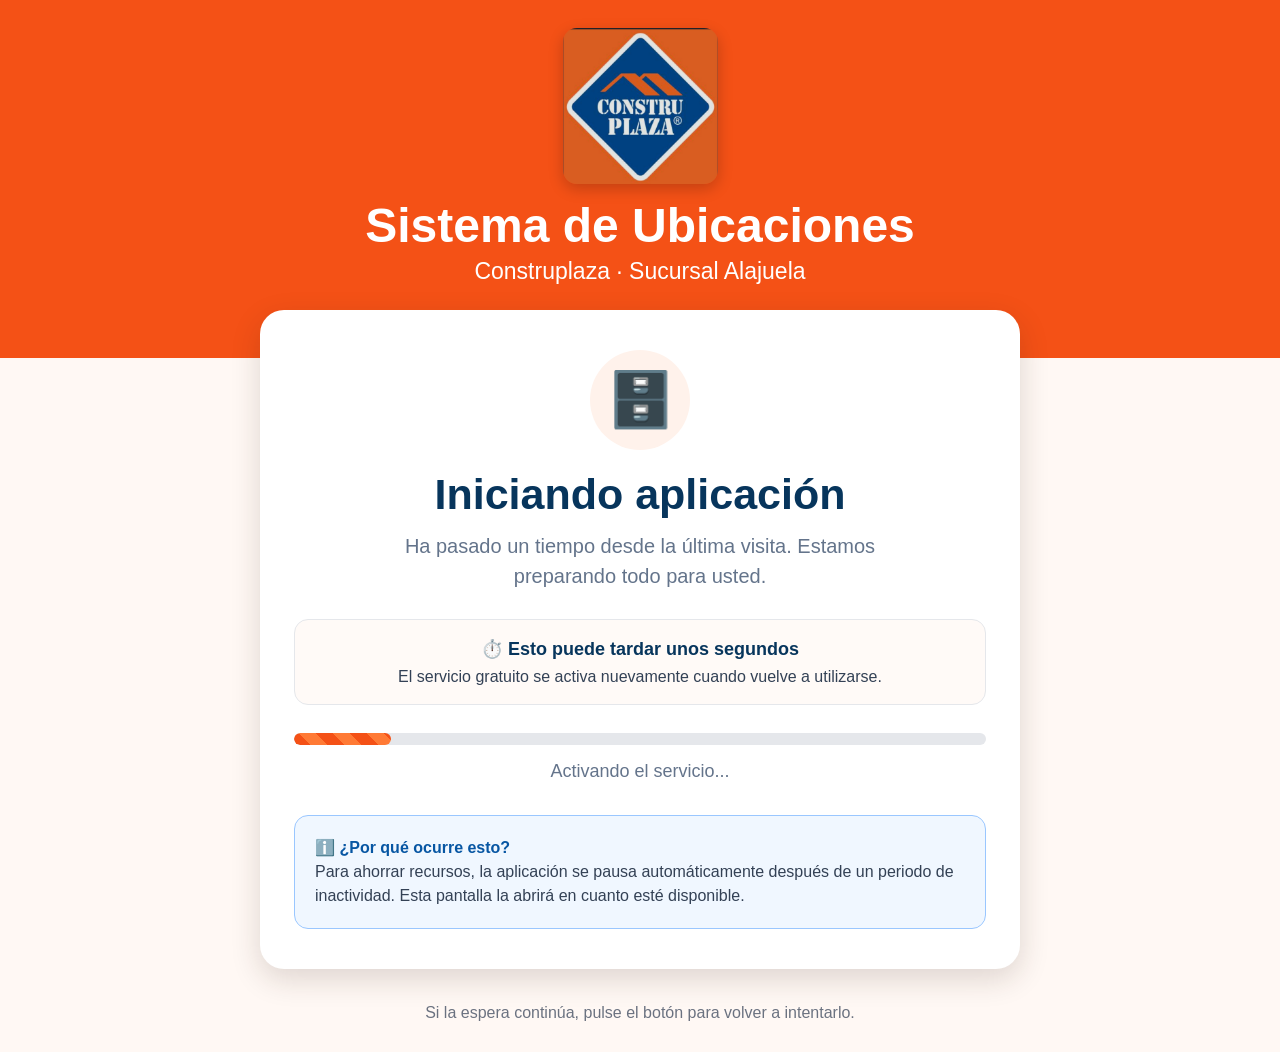
==== pantalla_inicio/index.html @ 533292c3 "agregar pantalla personalizada de inicio" ====
<!DOCTYPE html>
<html lang="es">
<head>
    <meta charset="UTF-8">

    <meta
        name="viewport"
        content="width=device-width, initial-scale=1.0"
    >

    <title>Iniciando Sistema de Ubicaciones</title>

    <style>
        * {
            box-sizing: border-box;
        }

        body {
            margin: 0;
            min-height: 100vh;
            font-family: Arial, Helvetica, sans-serif;
            color: #07355c;
            background:
                linear-gradient(
                    180deg,
                    #f45116 0,
                    #f45116 34%,
                    #fff8f4 34%,
                    #fff8f4 100%
                );
        }

        .encabezado {
            padding: 28px 20px 55px;
            text-align: center;
            color: white;
        }

        .logo {
            display: block;
            width: 155px;
            max-width: 42vw;
            margin: 0 auto 14px;
            border-radius: 14px;
            box-shadow: 0 5px 15px rgba(0, 0, 0, 0.20);
        }

        .encabezado h1 {
            margin: 8px 0 5px;
            font-size: clamp(29px, 5vw, 48px);
        }

        .encabezado p {
            margin: 0;
            font-size: clamp(17px, 3vw, 23px);
        }

        .contenido {
            width: min(760px, calc(100% - 30px));
            margin: -30px auto 35px;
            padding: 40px 34px;
            text-align: center;
            background: white;
            border-radius: 24px;
            box-shadow: 0 10px 30px rgba(50, 30, 20, 0.16);
        }

        .icono {
            display: grid;
            width: 100px;
            height: 100px;
            margin: 0 auto 20px;
            place-items: center;
            font-size: 54px;
            background: #fff2eb;
            border-radius: 50%;
        }

        .contenido h2 {
            margin: 0 0 12px;
            font-size: clamp(29px, 5vw, 43px);
        }

        .mensaje {
            margin: 0 auto 28px;
            max-width: 570px;
            color: #64748b;
            font-size: 20px;
            line-height: 1.5;
        }

        .aviso {
            margin-bottom: 28px;
            padding: 18px;
            color: #334155;
            background: #fffaf7;
            border: 1px solid #e5e7eb;
            border-radius: 14px;
        }

        .aviso strong {
            display: block;
            margin-bottom: 8px;
            color: #07355c;
            font-size: 18px;
        }

        .barra {
            height: 12px;
            overflow: hidden;
            background: #e5e7eb;
            border-radius: 999px;
        }

        .progreso {
            width: 8%;
            height: 100%;
            background:
                repeating-linear-gradient(
                    45deg,
                    #f45116,
                    #f45116 12px,
                    #ff7a35 12px,
                    #ff7a35 24px
                );
            border-radius: inherit;
            transition: width 0.7s ease;
            animation: moverFondo 1s linear infinite;
        }

        @keyframes moverFondo {
            from {
                background-position: 0 0;
            }

            to {
                background-position: 34px 0;
            }
        }

        .estado {
            min-height: 30px;
            margin: 16px 0 24px;
            color: #64748b;
            font-size: 18px;
        }

        .informacion {
            padding: 20px;
            text-align: left;
            color: #334155;
            background: #f0f7ff;
            border: 1px solid #9ac7ff;
            border-radius: 14px;
            line-height: 1.5;
        }

        .informacion strong {
            color: #0756a3;
        }

        .boton {
            display: none;
            width: 100%;
            margin-top: 22px;
            padding: 15px 20px;
            border: 0;
            border-radius: 12px;
            color: white;
            background: #f45116;
            font-size: 18px;
            font-weight: bold;
            cursor: pointer;
        }

        .boton:hover {
            background: #d8400c;
        }

        .pie {
            padding: 0 20px 30px;
            text-align: center;
            color: #6b7280;
        }

        @media (max-width: 600px) {
            body {
                background:
                    linear-gradient(
                        180deg,
                        #f45116 0,
                        #f45116 29%,
                        #fff8f4 29%,
                        #fff8f4 100%
                    );
            }

            .encabezado {
                padding-top: 20px;
                padding-bottom: 45px;
            }

            .logo {
                width: 125px;
            }

            .contenido {
                padding: 30px 20px;
                border-radius: 20px;
            }

            .icono {
                width: 82px;
                height: 82px;
                font-size: 44px;
            }

            .mensaje {
                font-size: 17px;
            }
        }
    </style>
</head>

<body>

<header class="encabezado">
    <img
        src="logo_construplaza.jpg"
        class="logo"
        alt="Logo Construplaza"
    >

    <h1>Sistema de Ubicaciones</h1>
    <p>Construplaza · Sucursal Alajuela</p>
</header>

<main class="contenido">

    <div class="icono">🗄️</div>

    <h2>Iniciando aplicación</h2>

    <p class="mensaje">
        Ha pasado un tiempo desde la última visita.
        Estamos preparando todo para usted.
    </p>

    <div class="aviso">
        <strong>⏱️ Esto puede tardar unos segundos</strong>
        El servicio gratuito se activa nuevamente cuando vuelve a utilizarse.
    </div>

    <div class="barra">
        <div
            id="progreso"
            class="progreso"
        ></div>
    </div>

    <p
        id="estado"
        class="estado"
    >
        Conectando con el servidor...
    </p>

    <div class="informacion">
        <strong>ℹ️ ¿Por qué ocurre esto?</strong><br>
        Para ahorrar recursos, la aplicación se pausa automáticamente
        después de un periodo de inactividad. Esta pantalla la abrirá
        en cuanto esté disponible.
    </div>

    <button
        id="boton"
        class="boton"
        type="button"
        onclick="abrirAplicacion()"
    >
        Intentar abrir nuevamente
    </button>

</main>

<footer class="pie">
    Si la espera continúa, pulse el botón para volver a intentarlo.
</footer>

<script>
    const URL_APLICACION =
        "https://appubicacionesalajuela.onrender.com";

    const URL_ESTADO = URL_APLICACION + "/estado";

    const textoEstado = document.getElementById("estado");
    const barraProgreso = document.getElementById("progreso");
    const boton = document.getElementById("boton");

    let porcentaje = 8;
    let intentos = 0;
    let aplicacionLista = false;

    function abrirAplicacion() {
        window.location.href = URL_APLICACION;
    }

    function actualizarBarra() {
        if (aplicacionLista) {
            porcentaje = 100;
        } else if (porcentaje < 90) {
            porcentaje += Math.floor(Math.random() * 8) + 2;
            porcentaje = Math.min(porcentaje, 90);
        }

        barraProgreso.style.width = porcentaje + "%";
    }

    async function comprobarEstado() {
        intentos++;

        try {
            const respuesta = await fetch(
                URL_ESTADO + "?t=" + Date.now(),
                {
                    method: "GET",
                    cache: "no-store"
                }
            );

            if (!respuesta.ok) {
                throw new Error("Servidor aún no disponible");
            }

            const datos = await respuesta.json();

            if (datos.estado === "listo") {
                aplicacionLista = true;
                actualizarBarra();

                textoEstado.textContent =
                    "Aplicación lista. Abriendo el sistema...";

                setTimeout(abrirAplicacion, 900);
                return;
            }
        } catch (error) {
            if (intentos < 4) {
                textoEstado.textContent =
                    "Activando el servicio...";
            } else if (intentos < 10) {
                textoEstado.textContent =
                    "Preparando la base de datos...";
            } else {
                textoEstado.textContent =
                    "El inicio está tardando un poco más de lo habitual.";
            }
        }

        actualizarBarra();

        if (intentos >= 18) {
            boton.style.display = "block";
        }

        setTimeout(comprobarEstado, 4000);
    }

    actualizarBarra();
    comprobarEstado();

    setInterval(actualizarBarra, 1500);
</script>

</body>
</html>
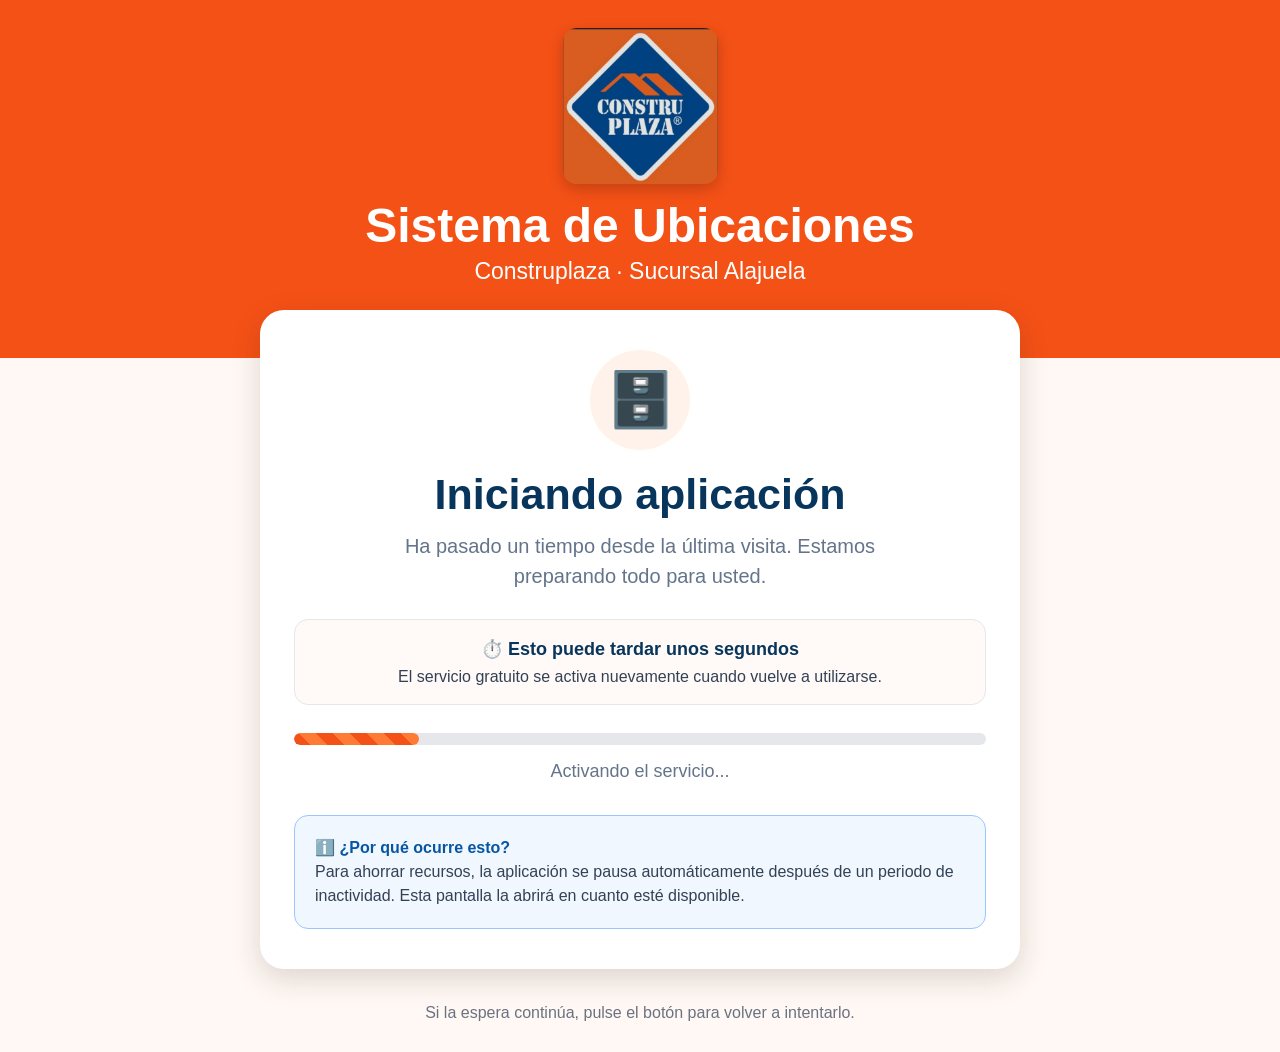
==== commit d06ab480: "Agregar icono instalable de la app" ====
--- a/pantalla_inicio/index.html
+++ b/pantalla_inicio/index.html
@@ -9,7 +9,9 @@
     >
 
     <title>Iniciando Sistema de Ubicaciones</title>
-
+<link rel="manifest" href="/static/manifest.json">
+<link rel="icon" type="image/png" sizes="192x192" href="/static/img/icon-192.png">
+<link rel="apple-touch-icon" href="/static/img/icon-192.png">
     <style>
         * {
             box-sizing: border-box;
